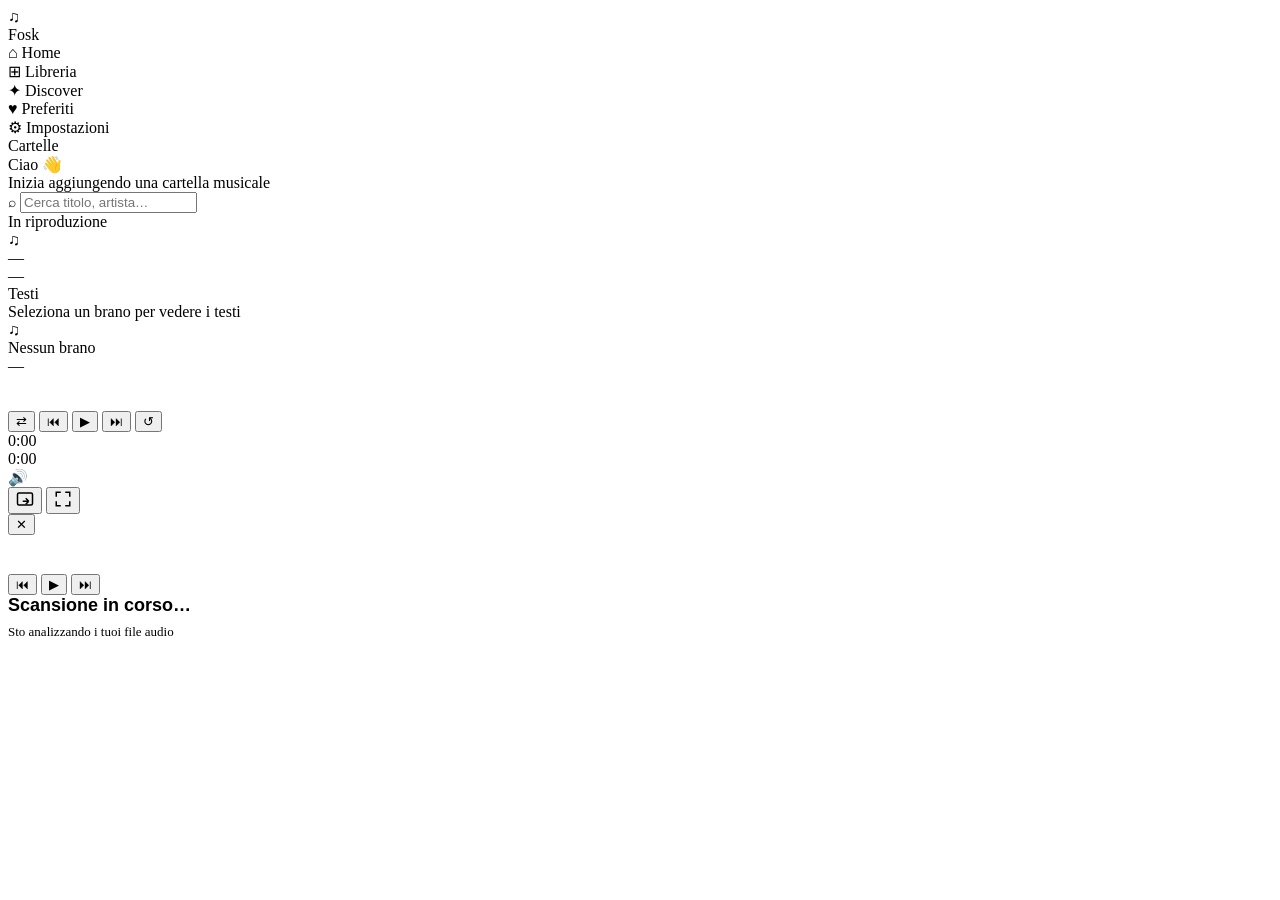
==== frontend/index.html @ fa04d00c "V1.0" ====
<!DOCTYPE html>
<html lang="it">

<head>
  <meta charset="UTF-8" />
  <meta name="viewport" content="width=device-width,initial-scale=1" />
  <title>Fosk</title>
  <link rel="stylesheet" href="/static/style.css" />
  <link rel="icon"
    href="data:image/svg+xml,<svg xmlns='http://www.w3.org/2000/svg' viewBox='0 0 32 32'><rect width='32' height='32' rx='8' fill='%237c6af7'/><text x='16' y='22' text-anchor='middle' font-size='18' fill='white'>♫</text></svg>" />
</head>

<body class="premium">
  <div id="bg-blur"></div>
  <div id="app">

    <!-- ── Sidebar ───────────────────────────────────────────────────── -->
    <aside id="sidebar">
      <div class="sidebar-logo">
        <div class="logo-icon">♫</div>
        Fosk
      </div>

      <div class="sidebar-section">
        <div class="nav-item active" data-view="home">
          <span class="icon">⌂</span> Home
        </div>
        <div class="nav-item" data-view="library">
          <span class="icon">⊞</span> Libreria
        </div>
        <div class="nav-item" data-view="discover">
          <span class="icon">✦</span> Discover
        </div>
        <div class="nav-item" data-view="favorites">
          <span class="icon">♥</span> Preferiti
        </div>
        <div class="nav-item" data-view="settings">
          <span class="icon">⚙</span> Impostazioni
        </div>
      </div>

      <div class="sidebar-divider"></div>

      <div class="sidebar-section">
        <div class="sidebar-section-label">Cartelle</div>
      </div>
      <div id="folder-list">
        <!-- injected by JS -->
      </div>
    </aside>

    <!-- ── Main Content ──────────────────────────────────────────────── -->
    <main id="main">
      <div class="main-header">
        <div>
          <div class="main-title" id="main-title">Ciao 👋</div>
          <div class="main-subtitle" id="main-subtitle">Inizia aggiungendo una cartella musicale</div>
        </div>
        <div class="search-bar">
          <span style="color:var(--text-muted);font-size:14px">⌕</span>
          <input type="text" id="search-input" placeholder="Cerca titolo, artista…" />
        </div>
      </div>

      <div id="content" class="view-transition">
        <!-- dynamic content injected here -->
      </div>
    </main>

    <!-- ── Right Panel ───────────────────────────────────────────────── -->
    <aside id="right-panel">
      <div class="now-playing-header">In riproduzione</div>

      <div class="now-playing-cover" id="np-cover">
        <span id="np-cover-placeholder">♫</span>
        <img id="np-cover-img" src="" alt="" style="display:none" />
      </div>

      <div class="now-playing-meta">
        <div class="now-playing-title" id="np-title">—</div>
        <div class="now-playing-artist" id="np-artist">—</div>
      </div>

      <div class="lyrics-container" id="lyrics-container">
        <div class="lyrics-title">Testi</div>
        <div id="lyrics-content">
          <div class="no-lyrics">Seleziona un brano per vedere i testi</div>
        </div>
      </div>
    </aside>

    <!-- ── Player Bar ────────────────────────────────────────────────── -->
    <div id="player">
      <!-- Left: track info -->
      <div class="player-track-info">
        <div class="player-thumb" id="player-thumb">
          <span id="player-thumb-icon">♫</span>
          <img id="player-thumb-img" src="" alt="" style="display:none" />
        </div>
        <div style="min-width:0; z-index:2">
          <div class="player-track-title" id="player-title">Nessun brano</div>
          <div class="player-track-artist" id="player-artist">—</div>
        </div>
        <canvas id="visualizer" width="100" height="32" style="margin-left:16px; opacity:0.6"></canvas>
        <button class="btn-like" id="player-btn-like" style="margin-left:12px;display:none">♥</button>
      </div>

      <!-- Center: controls + progress -->
      <div class="player-controls">
        <div class="player-buttons">
          <button class="player-btn" id="btn-shuffle" title="Shuffle">⇄</button>
          <button class="player-btn" id="btn-prev" title="Precedente">⏮</button>
          <button class="player-btn play-pause" id="btn-play" title="Play / Pause">▶</button>
          <button class="player-btn" id="btn-next" title="Successivo">⏭</button>
          <button class="player-btn" id="btn-repeat" title="Ripeti">↺</button>
        </div>
        <div class="progress-row">
          <span class="time-label" id="time-current">0:00</span>
          <div class="progress-bar" id="progress-bar">
            <div class="progress-fill" id="progress-fill" style="width:0%"></div>
            <div class="progress-handle" id="progress-handle" style="left:0%"></div>
          </div>
          <span class="time-label right" id="time-total">0:00</span>
        </div>
      </div>

      <!-- Right: volume + utils -->
      <div class="player-volume">
        <span class="volume-icon" id="vol-icon">🔊</span>
        <div class="volume-slider" id="volume-bar">
          <div class="volume-fill" id="volume-fill" style="width:80%"></div>
        </div>
        <button class="player-btn util-btn" id="btn-pip" title="Mini-player">
          <svg width="18" height="18" viewBox="0 0 24 24" fill="none" stroke="currentColor" stroke-width="2"><rect x="2" y="4" width="20" height="16" rx="2"/><path d="M13 11l4 4m0 0l-4 4m4-4H9"/></svg>
        </button>
        <button class="player-btn util-btn" id="btn-fs" title="Fullscreen">
          <svg width="18" height="18" viewBox="0 0 24 24" fill="none" stroke="currentColor" stroke-width="2"><path d="M15 3h6v6M9 21H3v-6M21 15v6h-6M3 9V3h6"/></svg>
        </button>
      </div>
    </div>

  </div><!-- #app -->

  <!-- Fullscreen View Overlay -->
  <div id="fullscreen-view">
    <div id="fs-bg"></div>
    <button id="fs-close" onclick="closeFullscreen()">✕</button>
    
    <div class="fs-content">
      <div class="fs-main">
        <div class="fs-cover-wrap">
          <img id="fs-cover" src="" alt="" />
        </div>
        <div class="fs-meta">
          <h1 id="fs-title"></h1>
          <h2 id="fs-artist"></h2>
          
          <div class="fs-controls">
            <button class="fs-btn" onclick="playPrev()">⏮</button>
            <button class="fs-btn fs-play" id="fs-btn-play" onclick="togglePlay()">▶</button>
            <button class="fs-btn" onclick="playNext()">⏭</button>
          </div>
        </div>
      </div>
      
      <div class="fs-lyrics">
        <div id="fs-lyrics-content">
          <!-- Synced lyrics injected here -->
        </div>
      </div>
    </div>
  </div>

  <!-- Scan overlay -->
  <div id="scan-overlay">
    <div class="scan-modal">
      <div class="scan-spinner"></div>
      <div style="font-family:'Syne',sans-serif;font-size:18px;font-weight:700;margin-bottom:8px">Scansione in corso…
      </div>
      <div style="color:var(--text-muted);font-size:13px">Sto analizzando i tuoi file audio</div>
    </div>
  </div>

  <!-- Toast container -->
  <div id="toast-container"></div>

  <audio id="audio-element" preload="none"></audio>

  <script src="/static/app.js"></script>
</body>

</html>
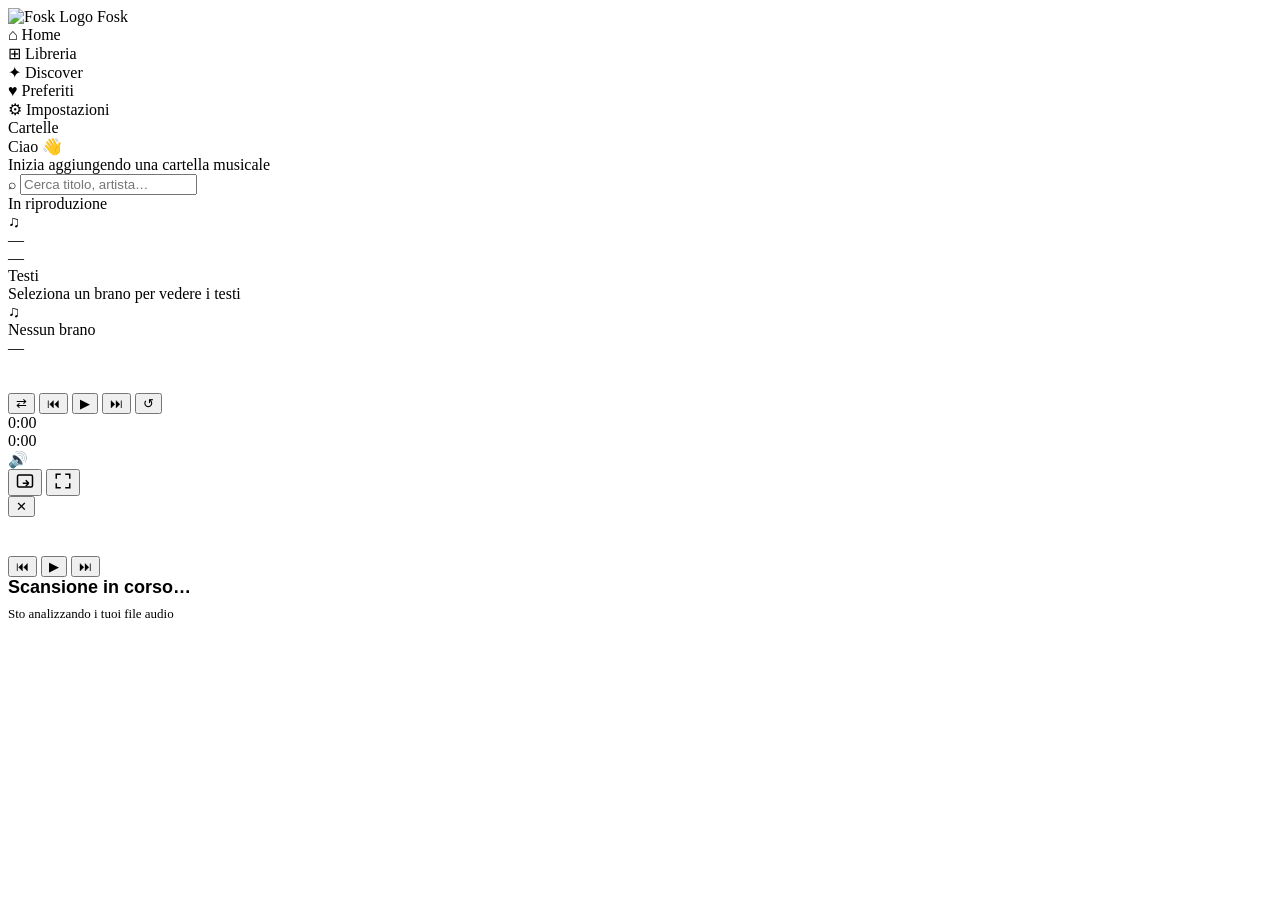
==== commit ca9502c9: "Readme + Logo" ====
--- a/frontend/index.html
+++ b/frontend/index.html
@@ -6,8 +6,7 @@
   <meta name="viewport" content="width=device-width,initial-scale=1" />
   <title>Fosk</title>
   <link rel="stylesheet" href="/static/style.css" />
-  <link rel="icon"
-    href="data:image/svg+xml,<svg xmlns='http://www.w3.org/2000/svg' viewBox='0 0 32 32'><rect width='32' height='32' rx='8' fill='%237c6af7'/><text x='16' y='22' text-anchor='middle' font-size='18' fill='white'>♫</text></svg>" />
+  <link rel="icon" href="/static/Logo.png" />
 </head>
 
 <body class="premium">
@@ -17,7 +16,7 @@
     <!-- ── Sidebar ───────────────────────────────────────────────────── -->
     <aside id="sidebar">
       <div class="sidebar-logo">
-        <div class="logo-icon">♫</div>
+        <img src="/static/Logo.png" alt="Fosk Logo" class="logo-img" />
         Fosk
       </div>
 
